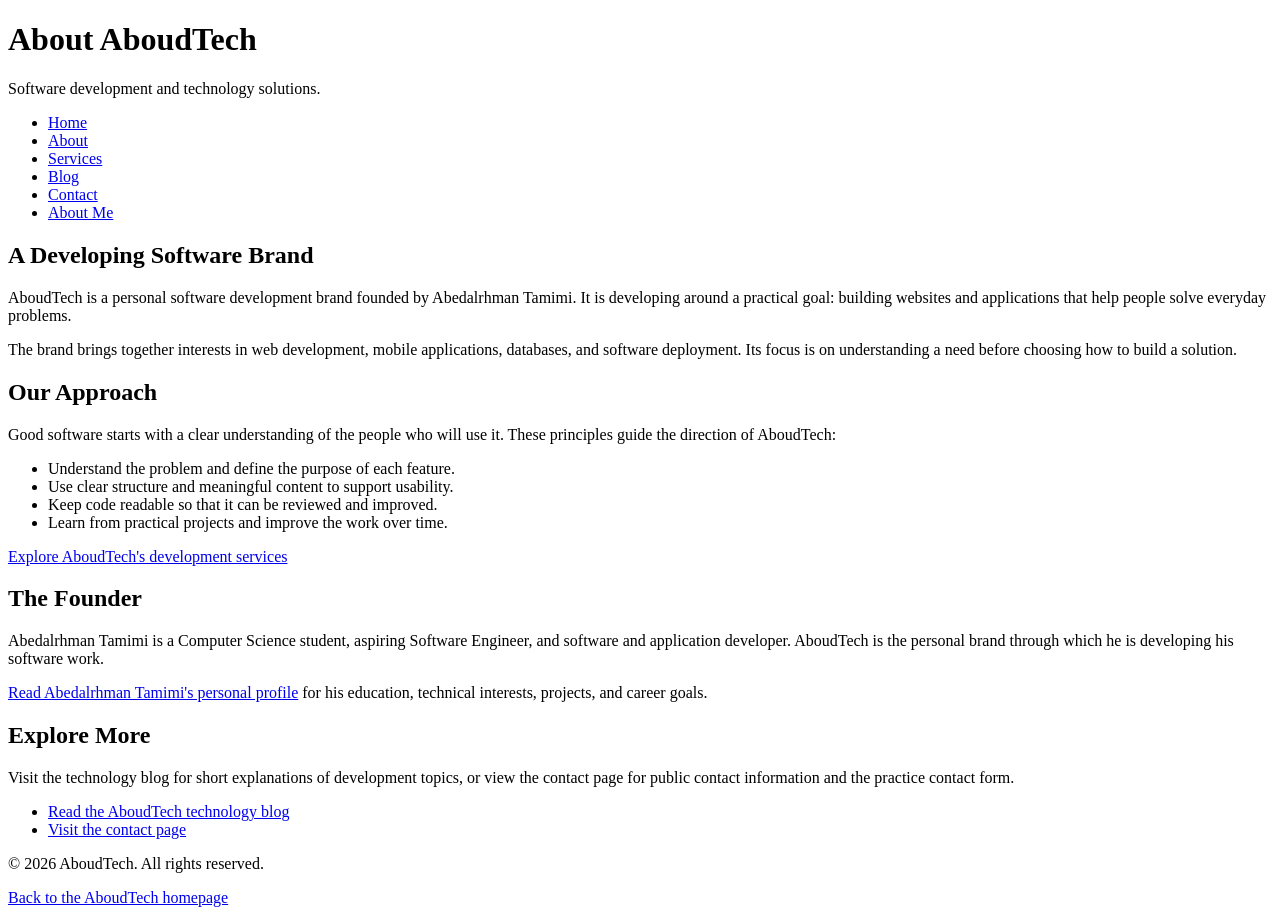
==== about.html @ da57c138 "Added new pages and contact form" ====
<!doctype html>
<html lang="en">
  <head>
    <meta charset="UTF-8" />
    <meta name="viewport" content="width=device-width, initial-scale=1.0" />
    <meta
      name="description"
      content="Learn about AboudTech, a developing software development brand focused on practical applications, clear communication, and continuous learning."
    />
    <title>About AboudTech | AboudTech</title>
  </head>
  <body>
    <header>
      <h1>About AboudTech</h1>
      <p>Software development and technology solutions.</p>
      <nav aria-label="Main navigation">
        <ul>
          <li><a href="index.html">Home</a></li>
          <li><a href="about.html" aria-current="page">About</a></li>
          <li><a href="services.html">Services</a></li>
          <li><a href="blog.html">Blog</a></li>
          <li><a href="contact.html">Contact</a></li>
          <li><a href="profile.html">About Me</a></li>
        </ul>
      </nav>
    </header>

    <main>
      <section>
        <h2>A Developing Software Brand</h2>
        <p>
          AboudTech is a personal software development brand founded by
          Abedalrhman Tamimi. It is developing around a practical goal: building
          websites and applications that help people solve everyday problems.
        </p>
        <p>
          The brand brings together interests in web development, mobile
          applications, databases, and software deployment. Its focus is on
          understanding a need before choosing how to build a solution.
        </p>
      </section>

      <section>
        <h2>Our Approach</h2>
        <p>
          Good software starts with a clear understanding of the people who will
          use it. These principles guide the direction of AboudTech:
        </p>
        <ul>
          <li>Understand the problem and define the purpose of each feature.</li>
          <li>Use clear structure and meaningful content to support usability.</li>
          <li>Keep code readable so that it can be reviewed and improved.</li>
          <li>Learn from practical projects and improve the work over time.</li>
        </ul>
        <p>
          <a href="services.html">Explore AboudTech's development services</a>
        </p>
      </section>

      <section>
        <h2>The Founder</h2>
        <p>
          Abedalrhman Tamimi is a Computer Science student, aspiring Software
          Engineer, and software and application developer. AboudTech is the
          personal brand through which he is developing his software work.
        </p>
        <p>
          <a href="profile.html">Read Abedalrhman Tamimi's personal profile</a>
          for his education, technical interests, projects, and career goals.
        </p>
      </section>

      <section>
        <h2>Explore More</h2>
        <p>
          Visit the technology blog for short explanations of development topics,
          or view the contact page for public contact information and the
          practice contact form.
        </p>
        <ul>
          <li><a href="blog.html">Read the AboudTech technology blog</a></li>
          <li><a href="contact.html">Visit the contact page</a></li>
        </ul>
      </section>
    </main>

    <footer>
      <p>&copy; 2026 AboudTech. All rights reserved.</p>
      <p><a href="index.html">Back to the AboudTech homepage</a></p>
    </footer>
  </body>
</html>
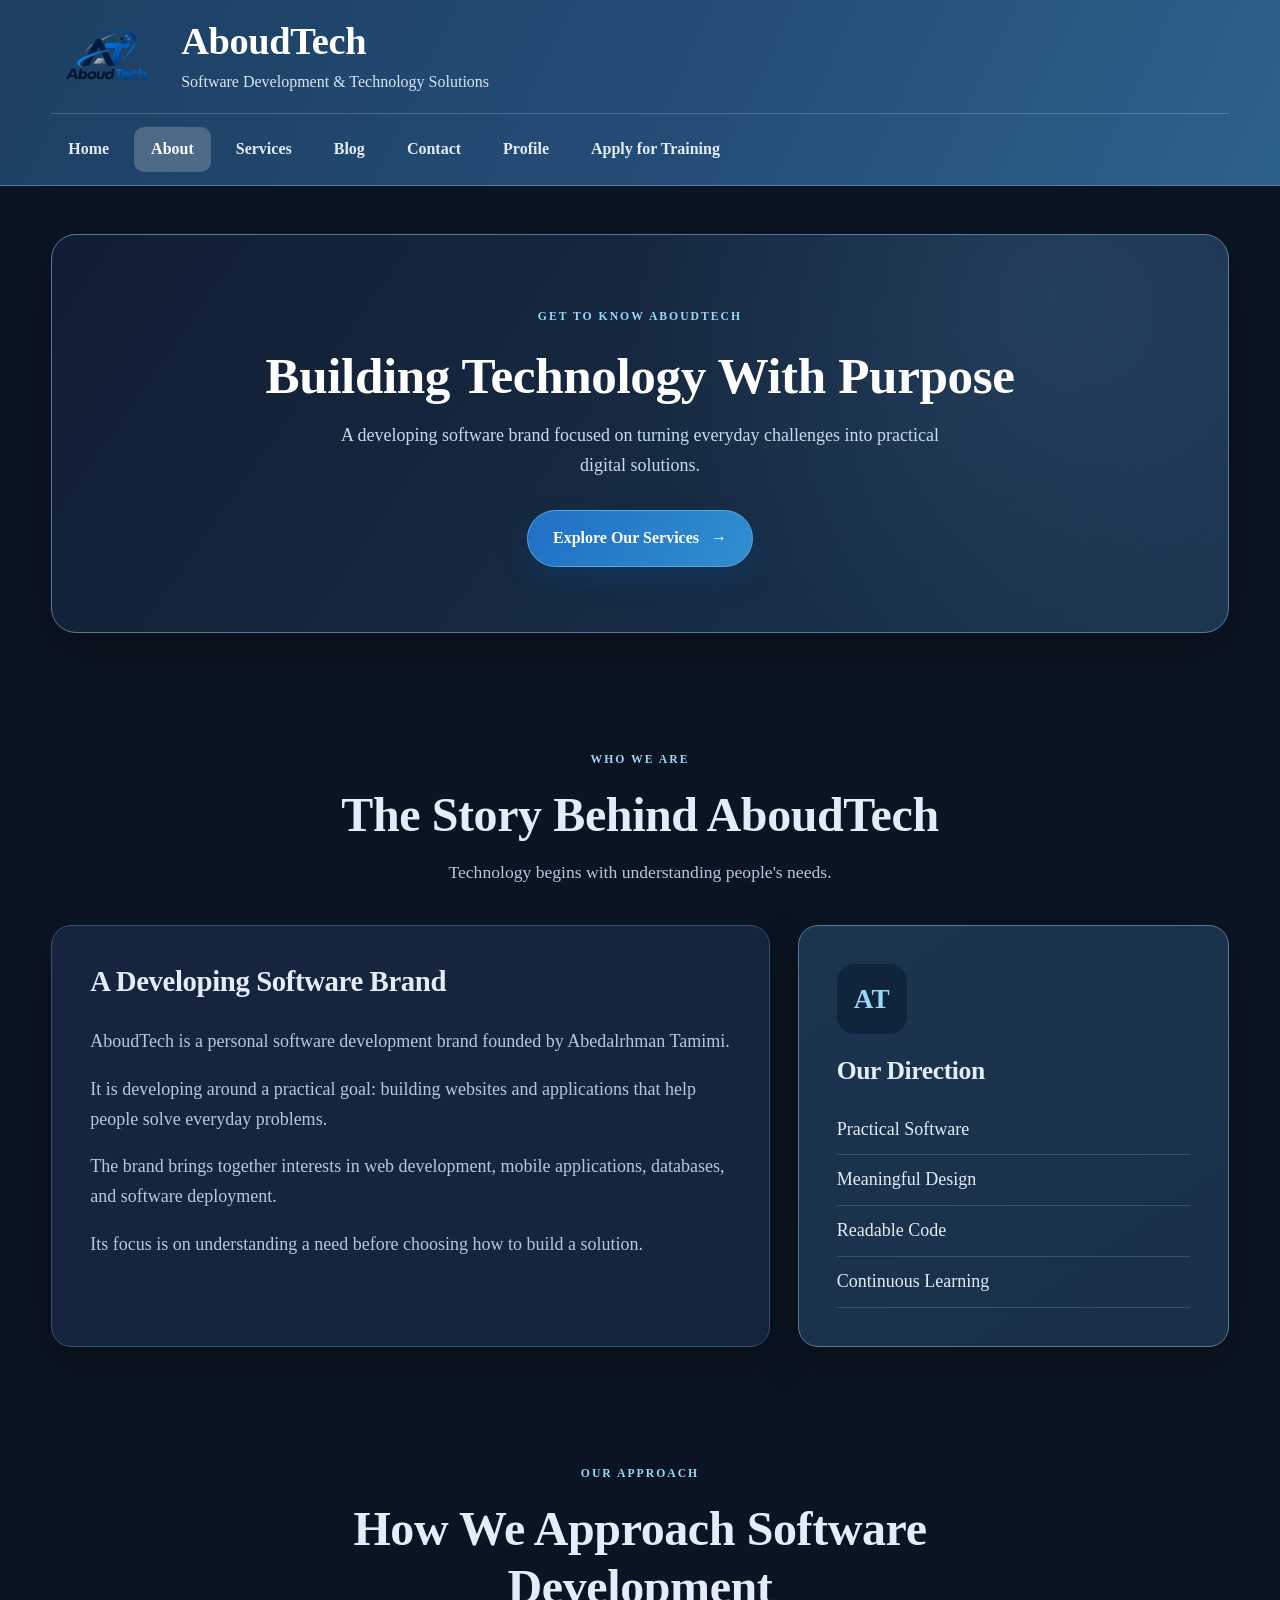
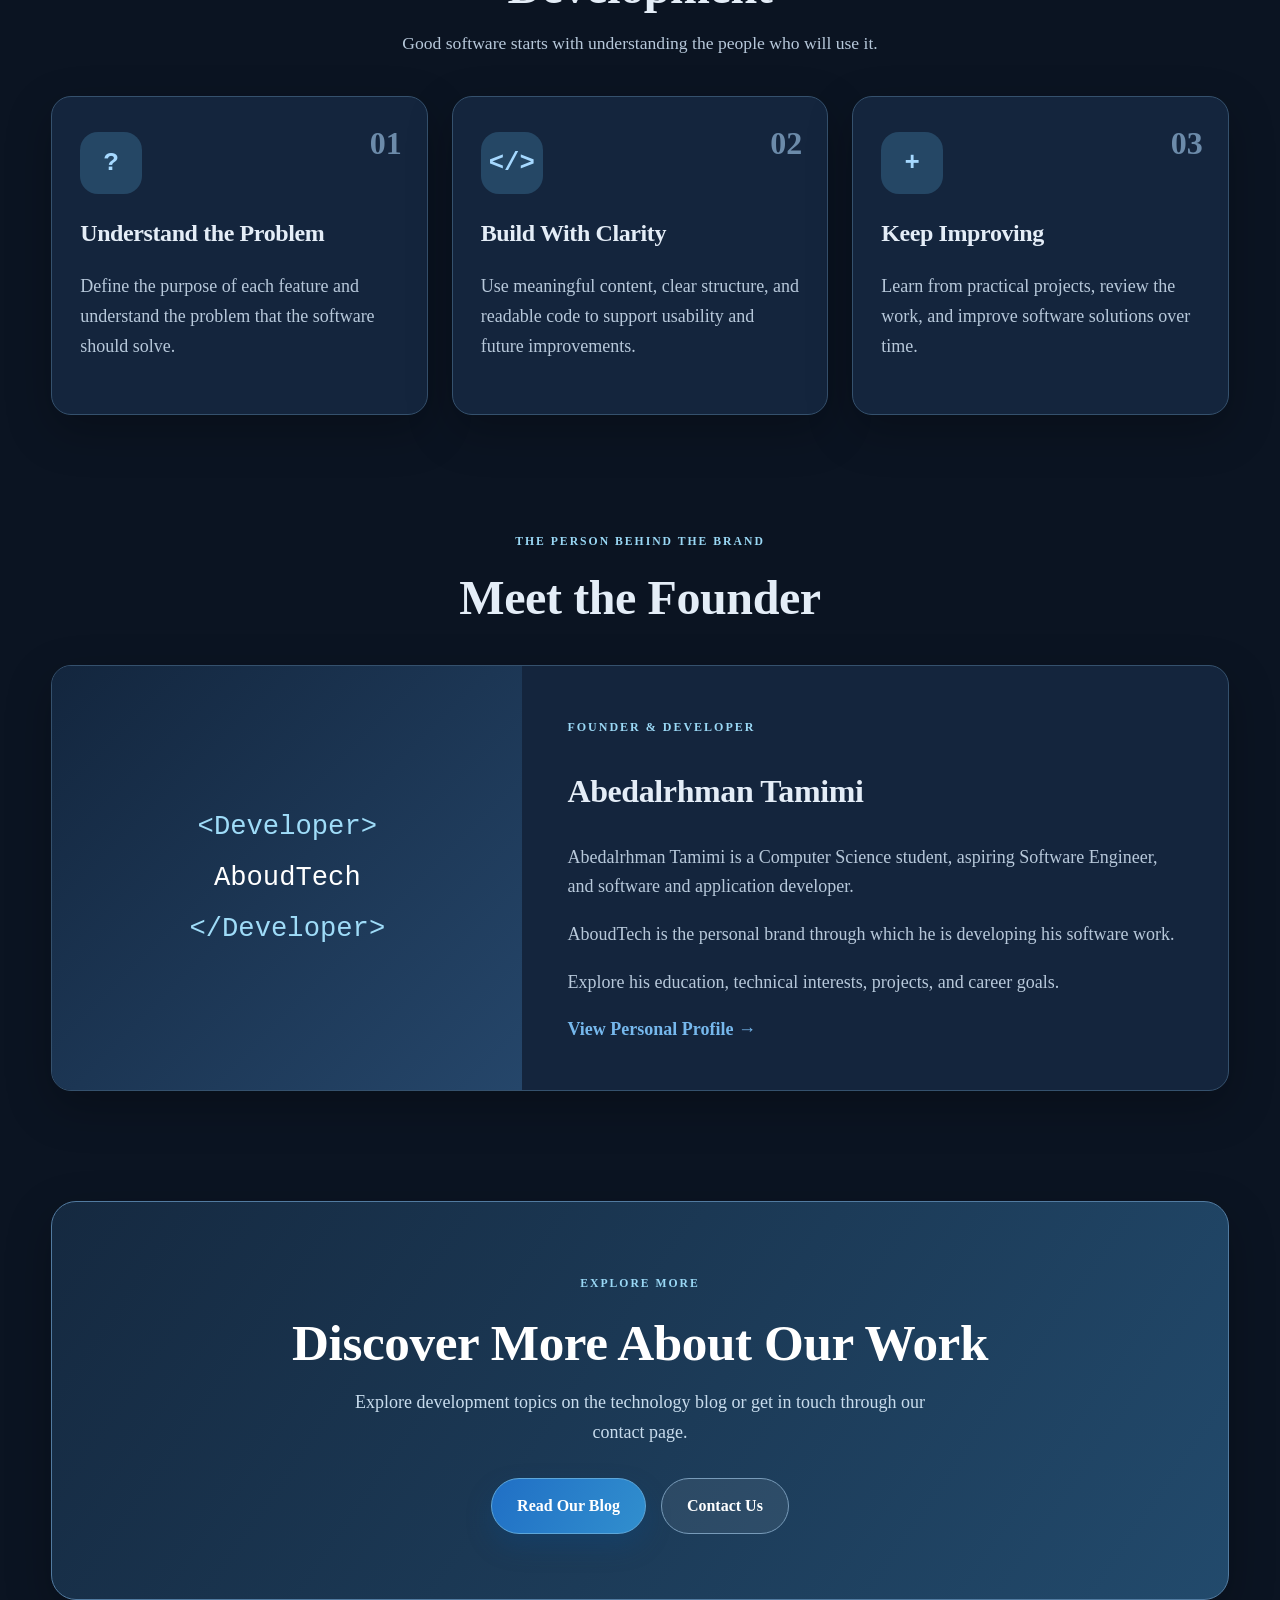
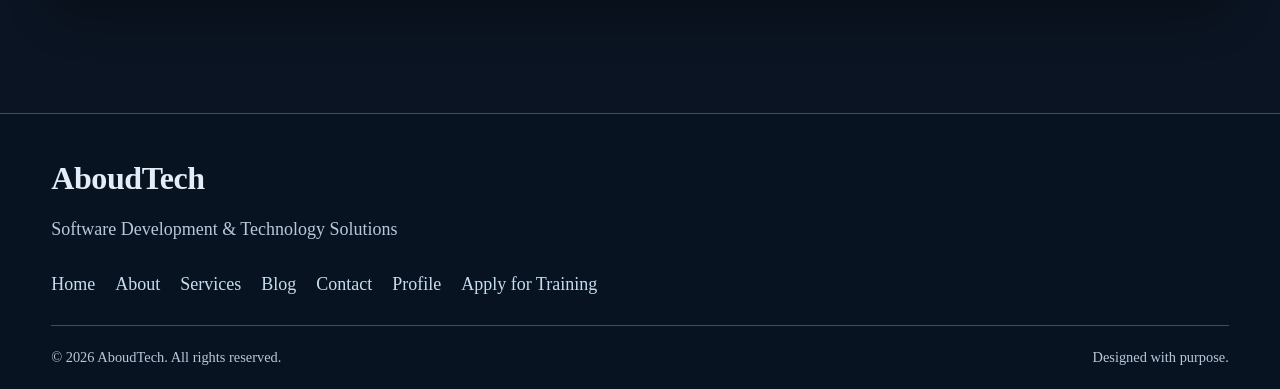
==== commit 1d8ee8b8: "Finished Days 1 to 5 HTML and CSS website" ====
--- a/about.html
+++ b/about.html
@@ -5,88 +5,250 @@
     <meta name="viewport" content="width=device-width, initial-scale=1.0" />
     <meta
       name="description"
-      content="Learn about AboudTech, a developing software development brand focused on practical applications, clear communication, and continuous learning."
+      content="Learn about AboudTech, its software development approach, and founder Abedalrhman Tamimi."
     />
     <title>About AboudTech | AboudTech</title>
+    <link rel="stylesheet" href="assets/css/style.css" />
   </head>
+
   <body>
-    <header>
-      <h1>About AboudTech</h1>
-      <p>Software development and technology solutions.</p>
-      <nav aria-label="Main navigation">
-        <ul>
-          <li><a href="index.html">Home</a></li>
-          <li><a href="about.html" aria-current="page">About</a></li>
-          <li><a href="services.html">Services</a></li>
-          <li><a href="blog.html">Blog</a></li>
-          <li><a href="contact.html">Contact</a></li>
-          <li><a href="profile.html">About Me</a></li>
+    <!-- Header -->
+    <header class="site-header">
+      <div class="header-container">
+        <div class="brand">
+          <a href="index.html" class="site-logo" aria-label="AboudTech Home">
+            <img
+              src="assets/images/aboudtech-logo.png"
+              alt="AboudTech logo"
+              width="110"
+            />
+          </a>
+
+          <div class="brand-info">
+            <h1>AboudTech</h1>
+            <p>Software Development &amp; Technology Solutions</p>
+          </div>
+        </div>
+
+        <nav aria-label="Main navigation">
+          <ul>
+            <li><a href="index.html">Home</a></li>
+            <li>
+              <a href="about.html" aria-current="page">About</a>
+            </li>
+            <li><a href="services.html">Services</a></li>
+            <li><a href="blog.html">Blog</a></li>
+            <li><a href="contact.html">Contact</a></li>
+            <li><a href="profile.html">Profile</a></li>
+            <li><a href="application.html">Apply for Training</a></li>
+          </ul>
+        </nav>
+      </div>
+    </header>
+
+    <main class="home-main about-page">
+      <!-- About Hero -->
+      <section
+        class="contact-cta about-page-hero"
+        aria-labelledby="about-page-title"
+      >
+        <span class="section-label">GET TO KNOW ABOUDTECH</span>
+
+        <h2 id="about-page-title">Building Technology With Purpose</h2>
+
+        <p>
+          A developing software brand focused on turning everyday challenges
+          into practical digital solutions.
+        </p>
+
+        <a href="services.html" class="btn btn-primary">
+          Explore Our Services
+          <span aria-hidden="true">&rarr;</span>
+        </a>
+      </section>
+
+      <!-- Who We Are -->
+      <section class="about-section" aria-labelledby="who-title">
+        <div class="section-heading">
+          <span class="section-label">WHO WE ARE</span>
+          <h2 id="who-title">The Story Behind AboudTech</h2>
+          <p>Technology begins with understanding people's needs.</p>
+        </div>
+
+        <div class="about-content">
+          <div class="about-description">
+            <h3>A Developing Software Brand</h3>
+
+            <p>
+              AboudTech is a personal software development brand founded by
+              Abedalrhman Tamimi.
+            </p>
+
+            <p>
+              It is developing around a practical goal: building websites and
+              applications that help people solve everyday problems.
+            </p>
+
+            <p>
+              The brand brings together interests in web development, mobile
+              applications, databases, and software deployment.
+            </p>
+
+            <p>
+              Its focus is on understanding a need before choosing how to build
+              a solution.
+            </p>
+          </div>
+
+          <aside class="about-highlight" aria-label="Our direction">
+            <div class="highlight-icon" aria-hidden="true">AT</div>
+
+            <h3>Our Direction</h3>
+
+            <p>Practical Software</p>
+            <p>Meaningful Design</p>
+            <p>Readable Code</p>
+            <p>Continuous Learning</p>
+          </aside>
+        </div>
+      </section>
+
+      <!-- Our Principles -->
+      <section class="services-section" aria-labelledby="approach-title">
+        <div class="section-heading">
+          <span class="section-label">OUR APPROACH</span>
+          <h2 id="approach-title">How We Approach Software Development</h2>
+
+          <p>
+            Good software starts with understanding the people who will use it.
+          </p>
+        </div>
+
+        <ul class="service-grid">
+          <li class="service-card">
+            <span class="service-number">01</span>
+
+            <span class="service-icon" aria-hidden="true"> ? </span>
+
+            <h3>Understand the Problem</h3>
+
+            <p>
+              Define the purpose of each feature and understand the problem that
+              the software should solve.
+            </p>
+          </li>
+
+          <li class="service-card">
+            <span class="service-number">02</span>
+
+            <span class="service-icon" aria-hidden="true"> &lt;/&gt; </span>
+
+            <h3>Build With Clarity</h3>
+
+            <p>
+              Use meaningful content, clear structure, and readable code to
+              support usability and future improvements.
+            </p>
+          </li>
+
+          <li class="service-card">
+            <span class="service-number">03</span>
+
+            <span class="service-icon" aria-hidden="true"> + </span>
+
+            <h3>Keep Improving</h3>
+
+            <p>
+              Learn from practical projects, review the work, and improve
+              software solutions over time.
+            </p>
+          </li>
         </ul>
-      </nav>
-    </header>
-
-    <main>
-      <section>
-        <h2>A Developing Software Brand</h2>
+      </section>
+
+      <!-- Founder -->
+      <section class="blog-section" aria-labelledby="founder-title">
+        <div class="section-heading">
+          <span class="section-label">THE PERSON BEHIND THE BRAND</span>
+          <h2 id="founder-title">Meet the Founder</h2>
+        </div>
+
+        <article class="featured-article">
+          <div class="article-illustration" aria-hidden="true">
+            <span>&lt;Developer&gt;</span>
+            <span>AboudTech</span>
+            <span>&lt;/Developer&gt;</span>
+          </div>
+
+          <div class="article-content">
+            <span class="article-category"> FOUNDER &amp; DEVELOPER </span>
+
+            <h3>Abedalrhman Tamimi</h3>
+
+            <p>
+              Abedalrhman Tamimi is a Computer Science student, aspiring
+              Software Engineer, and software and application developer.
+            </p>
+
+            <p>
+              AboudTech is the personal brand through which he is developing his
+              software work.
+            </p>
+
+            <p>
+              Explore his education, technical interests, projects, and career
+              goals.
+            </p>
+
+            <a href="profile.html" class="text-link">
+              View Personal Profile &rarr;
+            </a>
+          </div>
+        </article>
+      </section>
+
+      <!-- Explore More -->
+      <section class="contact-cta" aria-labelledby="explore-title">
+        <span class="section-label">EXPLORE MORE</span>
+
+        <h2 id="explore-title">Discover More About Our Work</h2>
+
         <p>
-          AboudTech is a personal software development brand founded by
-          Abedalrhman Tamimi. It is developing around a practical goal: building
-          websites and applications that help people solve everyday problems.
+          Explore development topics on the technology blog or get in touch
+          through our contact page.
         </p>
-        <p>
-          The brand brings together interests in web development, mobile
-          applications, databases, and software deployment. Its focus is on
-          understanding a need before choosing how to build a solution.
-        </p>
-      </section>
-
-      <section>
-        <h2>Our Approach</h2>
-        <p>
-          Good software starts with a clear understanding of the people who will
-          use it. These principles guide the direction of AboudTech:
-        </p>
-        <ul>
-          <li>Understand the problem and define the purpose of each feature.</li>
-          <li>Use clear structure and meaningful content to support usability.</li>
-          <li>Keep code readable so that it can be reviewed and improved.</li>
-          <li>Learn from practical projects and improve the work over time.</li>
-        </ul>
-        <p>
-          <a href="services.html">Explore AboudTech's development services</a>
-        </p>
-      </section>
-
-      <section>
-        <h2>The Founder</h2>
-        <p>
-          Abedalrhman Tamimi is a Computer Science student, aspiring Software
-          Engineer, and software and application developer. AboudTech is the
-          personal brand through which he is developing his software work.
-        </p>
-        <p>
-          <a href="profile.html">Read Abedalrhman Tamimi's personal profile</a>
-          for his education, technical interests, projects, and career goals.
-        </p>
-      </section>
-
-      <section>
-        <h2>Explore More</h2>
-        <p>
-          Visit the technology blog for short explanations of development topics,
-          or view the contact page for public contact information and the
-          practice contact form.
-        </p>
-        <ul>
-          <li><a href="blog.html">Read the AboudTech technology blog</a></li>
-          <li><a href="contact.html">Visit the contact page</a></li>
-        </ul>
+
+        <div class="hero-actions about-page-actions">
+          <a href="blog.html" class="btn btn-primary"> Read Our Blog </a>
+
+          <a href="contact.html" class="btn btn-outline"> Contact Us </a>
+        </div>
       </section>
     </main>
 
-    <footer>
-      <p>&copy; 2026 AboudTech. All rights reserved.</p>
-      <p><a href="index.html">Back to the AboudTech homepage</a></p>
+    <!-- Footer -->
+    <footer class="site-footer">
+      <div class="footer-inner">
+        <div class="footer-brand">
+          <h2>AboudTech</h2>
+          <p>Software Development &amp; Technology Solutions</p>
+        </div>
+
+        <nav aria-label="Footer navigation">
+          <a href="index.html">Home</a>
+          <a href="about.html">About</a>
+          <a href="services.html">Services</a>
+          <a href="blog.html">Blog</a>
+          <a href="contact.html">Contact</a>
+          <a href="profile.html">Profile</a>
+          <a href="application.html">Apply for Training</a>
+        </nav>
+
+        <div class="footer-bottom">
+          <p>&copy; 2026 AboudTech. All rights reserved.</p>
+          <p>Designed with purpose.</p>
+        </div>
+      </div>
     </footer>
   </body>
 </html>
--- a/assets/css/style.css
+++ b/assets/css/style.css
@@ -0,0 +1,2465 @@
+/* AboudTech — Midnight Blue | HTML5 + CSS3 Foundation */
+/* One design system; no JavaScript or external CSS framework. */
+:root {
+  --navy: #0d2342;
+  --navy-dark: #0b1422;
+  --blue: #318be2;
+  --sky: #76b8ed;
+  --cyan: #9ad8f5;
+  --background: #0b1422;
+  --surface: #14253d;
+  --surface-soft: #1b344f;
+  --surface-raised: #203d5c;
+  --text: #e4edf7;
+  --muted: #b7c8da;
+  --white: #ffffff;
+  --border: #35516d;
+  --border-strong: #527ba0;
+  --radius: 20px;
+  --shadow: 0 16px 45px rgba(0, 0, 0, 0.25);
+  --shadow-hover: 0 24px 55px rgba(0, 0, 0, 0.36);
+}
+
+/* Base */
+*,
+*::before,
+*::after {
+  box-sizing: border-box;
+}
+html {
+  scroll-behavior: smooth;
+}
+body {
+  margin: 0;
+  font:
+    18px/1.65 "Times New Roman",
+    Times,
+    serif;
+  color: var(--text);
+  background: var(--background);
+}
+button,
+input,
+select,
+textarea {
+  font: inherit;
+}
+img {
+  display: block;
+  max-width: 100%;
+}
+a {
+  color: var(--sky);
+  transition:
+    color 0.25s ease,
+    background-color 0.25s ease,
+    transform 0.25s ease;
+}
+a:hover {
+  color: var(--cyan);
+}
+a:focus-visible,
+button:focus-visible,
+input:focus-visible,
+select:focus-visible,
+textarea:focus-visible {
+  outline: 3px solid var(--cyan);
+  outline-offset: 3px;
+}
+h1,
+h2,
+h3,
+h4 {
+  line-height: 1.2;
+  letter-spacing: -0.4px;
+}
+
+/* Header: muted deep blue, rather than a bright strip */
+body > header {
+  padding: 0;
+  color: var(--text);
+  background: linear-gradient(115deg, #1d3f63, #244e77 56%, #2e618a);
+  border-bottom: 1px solid var(--border-strong);
+}
+.header-container,
+.footer-inner {
+  width: min(92%, 1200px);
+  margin-inline: auto;
+}
+.brand {
+  display: flex;
+  align-items: center;
+  gap: 20px;
+  padding: 18px 0;
+}
+.site-logo {
+  display: inline-flex;
+  flex-shrink: 0;
+  align-items: center;
+}
+.site-logo img {
+  width: 110px;
+  height: auto;
+  object-fit: contain;
+}
+.brand-info h1,
+body > header h1 {
+  margin: 0;
+  color: var(--white);
+  font-size: clamp(1.8rem, 3vw, 2.6rem);
+}
+body > header .brand-info p,
+body > header p {
+  margin: 5px 0 0;
+  color: #d6e6f4;
+  font-size: 1rem;
+}
+body > header nav {
+  border-top: 1px solid rgba(214, 230, 244, 0.22);
+  padding: 13px 0;
+}
+body > header nav ul {
+  display: flex;
+  flex-wrap: wrap;
+  align-items: center;
+  gap: 8px;
+  list-style: none;
+  margin: 0;
+  padding: 0;
+}
+body > header nav a {
+  display: inline-block;
+  padding: 9px 17px;
+  border-radius: 10px;
+  color: var(--text);
+  font-size: 1rem;
+  font-weight: bold;
+  text-decoration: none;
+}
+body > header nav a:hover,
+body > header nav a:focus-visible {
+  background: rgba(255, 255, 255, 0.13);
+  color: var(--white);
+}
+body > header nav a[aria-current="page"] {
+  background: rgba(255, 255, 255, 0.2);
+  color: var(--white);
+}
+
+/* Main and section headings */
+main {
+  width: min(92%, 1200px);
+  margin-inline: auto;
+  padding: 48px 0;
+}
+main > section {
+  margin-bottom: 65px;
+}
+.section-heading {
+  max-width: 720px;
+  margin: 0 auto 38px;
+  text-align: center;
+}
+.section-label,
+.eyebrow {
+  display: inline-block;
+  font-size: 0.73rem;
+  font-weight: bold;
+  letter-spacing: 2px;
+  text-transform: uppercase;
+  color: var(--cyan);
+}
+.section-heading h2 {
+  margin: 14px 0;
+  font-size: clamp(2rem, 4vw, 3rem);
+  color: var(--text);
+}
+.section-heading p {
+  margin: 0;
+  color: var(--muted);
+  font-size: 1.1rem;
+}
+
+/* Hero banner, grid, buttons and visual */
+.hero {
+  position: relative;
+  display: grid;
+  grid-template-columns: 1.15fr 0.85fr;
+  align-items: center;
+  gap: 36px;
+  min-height: 550px;
+  padding: clamp(35px, 5vw, 70px);
+  overflow: hidden;
+  isolation: isolate;
+  border: 1px solid var(--border-strong);
+  border-radius: 28px;
+  color: var(--white);
+  background:
+    radial-gradient(
+      ellipse at 75% 45%,
+      rgba(86, 152, 208, 0.18),
+      transparent 45%
+    ),
+    linear-gradient(125deg, #101e32 0%, #183453 58%, #24567c 100%);
+  box-shadow: 0 30px 70px rgba(0, 0, 0, 0.3);
+}
+.hero::before {
+  content: "";
+  position: absolute;
+  inset: 0;
+  z-index: -1;
+  opacity: 0.17;
+  background-image:
+    linear-gradient(rgba(255, 255, 255, 0.12) 1px, transparent 1px),
+    linear-gradient(90deg, rgba(255, 255, 255, 0.12) 1px, transparent 1px);
+  background-size: 45px 45px;
+  mask-image: linear-gradient(to right, transparent, black);
+}
+.hero .eyebrow {
+  color: var(--cyan);
+}
+.hero h2 {
+  max-width: 660px;
+  margin: 25px 0;
+  font-size: clamp(2.6rem, 5vw, 4.5rem);
+  line-height: 1.12;
+  color: var(--white);
+}
+.hero h2 span {
+  display: block;
+  color: #9bd6f8;
+}
+.hero-content > p {
+  max-width: 560px;
+  color: #d4e5f4;
+  font-size: 1.15rem;
+}
+.hero-actions {
+  display: flex;
+  gap: 15px;
+  flex-wrap: wrap;
+  margin-top: 30px;
+}
+.btn,
+main a.btn {
+  display: inline-flex;
+  align-items: center;
+  justify-content: center;
+  gap: 12px;
+  padding: 14px 25px;
+  border: 1px solid transparent;
+  border-radius: 50px;
+  font-size: 1rem;
+  font-weight: bold;
+  text-decoration: none;
+  transition:
+    transform 0.25s ease,
+    box-shadow 0.25s ease,
+    background-color 0.25s ease;
+}
+.btn-primary,
+main a.btn-primary {
+  color: var(--white);
+  background: linear-gradient(120deg, #206fc5, #318fce);
+  box-shadow: 0 12px 25px rgba(11, 71, 130, 0.35);
+  border-color: #5da6d9;
+}
+.btn-outline,
+main a.btn-outline {
+  border-color: #789bb9;
+  background: rgba(255, 255, 255, 0.07);
+  color: var(--white);
+}
+.btn:hover,
+main a.btn:hover {
+  transform: translateY(-3px);
+}
+.btn-primary:hover,
+main a.btn-primary:hover {
+  color: var(--white);
+  box-shadow: 0 18px 32px rgba(21, 105, 185, 0.42);
+}
+.btn-outline:hover,
+main a.btn-outline:hover {
+  color: var(--white);
+  background: rgba(255, 255, 255, 0.16);
+}
+.hero-tags {
+  display: flex;
+  flex-wrap: wrap;
+  gap: 10px;
+  margin-top: 35px;
+}
+.hero-tags span {
+  padding: 7px 13px;
+  border: 1px solid rgba(205, 232, 252, 0.28);
+  border-radius: 50px;
+  color: #cfe2f3;
+  font-size: 0.85rem;
+}
+.hero-visual {
+  position: relative;
+  display: grid;
+  place-items: center;
+  min-height: 390px;
+}
+.hero-logo-card {
+  position: relative;
+  z-index: 2;
+  display: grid;
+  place-items: center;
+  width: min(85%, 360px);
+  padding: 0;
+  background: transparent;
+  border: 0;
+  box-shadow: none;
+  animation: logo-float 6s ease-in-out infinite;
+}
+.hero-logo-card img {
+  display: block;
+  width: 100%;
+  height: auto;
+  object-fit: contain;
+  filter: drop-shadow(0 13px 25px rgba(0, 0, 0, 0.35));
+}
+.hero-logo-card::before {
+  content: "";
+  position: absolute;
+  inset: -7%;
+  z-index: -1;
+  border-radius: 50%;
+  background: radial-gradient(
+    circle,
+    rgba(146, 195, 234, 0.22),
+    rgba(77, 143, 202, 0.12) 55%,
+    transparent 75%
+  );
+  filter: blur(18px);
+}
+.orbit {
+  position: absolute;
+  width: 340px;
+  height: 340px;
+  max-width: 100%;
+  border-radius: 50%;
+  border: 1px solid rgba(152, 205, 239, 0.3);
+}
+.orbit-one {
+  animation: orbit-spin 28s linear infinite;
+}
+.orbit-two {
+  width: 390px;
+  height: 390px;
+  border-style: dashed;
+  border-color: rgba(152, 205, 239, 0.23);
+  animation: orbit-spin-reverse 36s linear infinite;
+}
+.floating-card {
+  position: absolute;
+  z-index: 3;
+  display: flex;
+  flex-direction: column;
+  gap: 3px;
+  padding: 13px 18px;
+  border: 1px solid #537da3;
+  border-radius: 15px;
+  background: rgba(27, 52, 79, 0.94);
+  box-shadow: 0 15px 35px rgba(0, 0, 0, 0.3);
+  color: var(--white);
+  backdrop-filter: blur(8px);
+}
+.floating-card strong {
+  font-size: 1rem;
+}
+.floating-card small {
+  font-size: 0.75rem;
+  color: #c5ddef;
+}
+.floating-symbol {
+  font-family: monospace;
+  font-size: 1.3rem;
+  font-weight: bold;
+  color: #a4dafa;
+}
+.floating-one {
+  top: 5%;
+  right: 0;
+  animation: card-float-one 5s ease-in-out infinite;
+}
+.floating-two {
+  bottom: 5%;
+  left: 0;
+  animation: card-float-two 6s ease-in-out infinite;
+}
+.hero-content {
+  animation: hero-enter 0.9s ease-out both;
+}
+.hero-visual {
+  animation: visual-enter 1.1s ease-out both;
+}
+
+/* About and services */
+.about-section,
+.blog-section {
+  padding: 45px 0;
+}
+.about-content {
+  display: grid;
+  grid-template-columns: 1.25fr 0.75fr;
+  gap: 28px;
+  align-items: stretch;
+}
+.about-description,
+.about-highlight,
+.service-card,
+#services li,
+.featured-article {
+  border: 1px solid var(--border);
+  border-radius: var(--radius);
+  background: var(--surface);
+  box-shadow: var(--shadow);
+}
+.about-description,
+.about-highlight {
+  padding: 38px;
+}
+.about-description h3 {
+  margin-top: 0;
+  font-size: 1.8rem;
+  color: var(--text);
+}
+.about-description p,
+.service-card p,
+#services li p,
+.article-content p {
+  color: var(--muted);
+}
+.about-highlight {
+  background: linear-gradient(145deg, var(--surface-soft), #1a3049);
+  border-color: var(--border-strong);
+}
+.highlight-icon {
+  display: grid;
+  place-items: center;
+  width: 70px;
+  height: 70px;
+  margin-bottom: 22px;
+  border-radius: 18px;
+  background: #10243b;
+  color: var(--cyan);
+  font-size: 1.7rem;
+  font-weight: bold;
+}
+.about-highlight h3 {
+  margin: 0 0 18px;
+  color: var(--text);
+  font-size: 1.6rem;
+}
+.about-highlight p {
+  padding: 10px 0;
+  margin: 0;
+  border-bottom: 1px solid var(--border);
+}
+.text-link {
+  color: var(--sky);
+  font-weight: bold;
+  text-decoration: none;
+}
+.text-link:hover {
+  color: var(--cyan);
+}
+.service-grid,
+#services ul {
+  display: grid;
+  grid-template-columns: repeat(3, minmax(0, 1fr));
+  gap: 24px;
+  padding: 0;
+  margin: 0;
+  list-style: none;
+}
+.service-card,
+#services li {
+  position: relative;
+  padding: 35px 28px;
+  transition:
+    transform 0.3s ease,
+    box-shadow 0.3s ease,
+    border-color 0.3s ease;
+}
+.service-card:hover,
+#services li:hover {
+  transform: translateY(-8px);
+  border-color: var(--border-strong);
+  box-shadow: var(--shadow-hover);
+}
+.service-number {
+  position: absolute;
+  top: 20px;
+  right: 25px;
+  color: #6c8baa;
+  font-size: 2rem;
+  font-weight: bold;
+}
+.service-icon {
+  display: grid;
+  place-items: center;
+  width: 62px;
+  height: 62px;
+  margin-bottom: 25px;
+  border-radius: 18px;
+  background: #254765;
+  color: #a6d9ff;
+  font: bold 1.6rem monospace;
+}
+.service-card h3,
+#services li h3 {
+  font-size: 1.5rem;
+  color: var(--text);
+}
+.service-card a {
+  display: inline-block;
+  margin-top: 12px;
+  font-weight: bold;
+  text-decoration: none;
+}
+
+/* Blog, CTA, footer */
+.featured-article {
+  display: grid;
+  grid-template-columns: 0.8fr 1.2fr;
+  gap: 0;
+  overflow: hidden;
+}
+.article-illustration {
+  display: flex;
+  flex-direction: column;
+  align-items: center;
+  justify-content: center;
+  gap: 20px;
+  min-height: 300px;
+  padding: 35px;
+  background: linear-gradient(135deg, #0f2035, #235071);
+}
+.article-illustration span {
+  font: 1.7rem monospace;
+  color: #9fdcf8;
+}
+.article-illustration span:nth-child(2) {
+  color: var(--white);
+}
+.article-content {
+  padding: clamp(25px, 4vw, 45px);
+}
+.article-category {
+  color: var(--cyan);
+  font-size: 0.75rem;
+  font-weight: bold;
+  letter-spacing: 2px;
+}
+.article-content h3 {
+  font-size: 2rem;
+  color: var(--text);
+}
+.contact-cta {
+  padding: 65px 30px;
+  border: 1px solid var(--border-strong);
+  border-radius: 25px;
+  text-align: center;
+  background: linear-gradient(125deg, #152940, #224a6c);
+  color: var(--white);
+  box-shadow: var(--shadow);
+}
+.contact-cta .section-label {
+  color: var(--cyan);
+}
+.contact-cta h2 {
+  margin: 15px 0;
+  font-size: clamp(2rem, 4vw, 3.2rem);
+  color: var(--white);
+}
+.contact-cta p {
+  max-width: 600px;
+  margin: 0 auto 30px;
+  color: #c8dced;
+}
+body > footer {
+  background: #081321;
+  color: var(--text);
+  padding: 45px 0 20px;
+  border-top: 1px solid var(--border);
+}
+.footer-brand h2 {
+  font-size: 2rem;
+  margin: 0;
+}
+.footer-brand p {
+  color: var(--muted);
+}
+body > footer nav {
+  display: flex;
+  flex-wrap: wrap;
+  gap: 20px;
+  margin: 25px 0;
+}
+body > footer a {
+  color: #c5ddef;
+  text-decoration: none;
+}
+body > footer a:hover {
+  color: var(--cyan);
+}
+.footer-bottom {
+  display: flex;
+  justify-content: space-between;
+  flex-wrap: wrap;
+  gap: 15px;
+  border-top: 1px solid var(--border);
+  padding-top: 20px;
+  color: var(--muted);
+  font-size: 0.9rem;
+}
+.footer-bottom p {
+  margin: 0;
+}
+
+/* All existing secondary pages, including forms */
+main:not(.home-main) > section {
+  padding: clamp(25px, 4vw, 45px);
+  margin-bottom: 25px;
+  border: 1px solid var(--border);
+  border-radius: var(--radius);
+  background: var(--surface);
+  box-shadow: var(--shadow);
+}
+main:not(.home-main) h2 {
+  color: var(--text);
+  font-size: clamp(1.7rem, 3vw, 2.5rem);
+}
+main:not(.home-main) h3 {
+  color: var(--text);
+}
+main:not(.home-main) article {
+  margin: 20px 0;
+}
+main:not(.home-main) a {
+  overflow-wrap: anywhere;
+}
+form {
+  max-width: 850px;
+}
+form label {
+  display: inline-block;
+  margin: 12px 0 6px;
+  font-weight: bold;
+  color: var(--text);
+}
+form input:not([type="checkbox"]):not([type="radio"]),
+form select,
+form textarea {
+  display: block;
+  width: 100%;
+  max-width: 100%;
+  padding: 12px 15px;
+  border: 1px solid var(--border-strong);
+  border-radius: 10px;
+  background: #0d1d30;
+  color: var(--text);
+  color-scheme: dark;
+}
+form input::placeholder,
+form textarea::placeholder {
+  color: #a3b6ca;
+  opacity: 1;
+}
+form textarea {
+  min-height: 130px;
+  resize: vertical;
+}
+form fieldset {
+  margin: 20px 0;
+  padding: 20px;
+  border: 1px solid var(--border);
+  border-radius: 12px;
+}
+form legend {
+  padding: 0 8px;
+  font-weight: bold;
+  color: var(--text);
+}
+form input[type="checkbox"],
+form input[type="radio"] {
+  accent-color: var(--blue);
+}
+form button,
+form input[type="submit"] {
+  padding: 12px 25px;
+  border: 1px solid #5da6d9;
+  border-radius: 10px;
+  background: #216dad;
+  color: var(--white);
+  font-weight: bold;
+  cursor: pointer;
+}
+form button:hover,
+form input[type="submit"]:hover {
+  background: #318be2;
+}
+
+/* Responsive widths */
+@media (min-width: 1440px) {
+  .header-container,
+  .footer-inner,
+  main {
+    width: min(90%, 1600px);
+  }
+  .hero {
+    grid-template-columns: minmax(0, 1.1fr) minmax(0, 0.9fr);
+    min-height: 640px;
+    gap: 65px;
+    padding: 75px;
+  }
+  .hero h2 {
+    font-size: clamp(3.5rem, 4vw, 5rem);
+  }
+  .hero-content > p {
+    max-width: 650px;
+    font-size: 1.2rem;
+  }
+  .hero-visual {
+    min-height: 480px;
+  }
+  .hero-logo-card {
+    width: min(78%, 440px);
+  }
+  .orbit-one {
+    width: 430px;
+    height: 430px;
+  }
+  .orbit-two {
+    width: 490px;
+    height: 490px;
+  }
+  .floating-one {
+    top: 2%;
+    right: 0;
+  }
+  .floating-two {
+    bottom: 2%;
+    left: 0;
+  }
+}
+@media (min-width: 1920px) {
+  .hero {
+    min-height: 700px;
+  }
+  .hero h2 {
+    font-size: 5.2rem;
+  }
+}
+@media (max-width: 950px) {
+  .hero {
+    grid-template-columns: 1fr;
+    gap: 30px;
+  }
+  .hero-visual {
+    min-height: 330px;
+  }
+  .about-content,
+  .featured-article {
+    grid-template-columns: 1fr;
+  }
+  .service-grid,
+  #services ul {
+    grid-template-columns: repeat(2, minmax(0, 1fr));
+  }
+}
+@media (max-width: 600px) {
+  body {
+    font-size: 16px;
+  }
+  .brand {
+    gap: 12px;
+  }
+  .site-logo img {
+    width: 75px;
+  }
+  .brand-info h1 {
+    font-size: 1.6rem;
+  }
+  body > header .brand-info p {
+    font-size: 0.8rem;
+  }
+  body > header nav a {
+    padding: 8px 10px;
+  }
+  main {
+    width: 94%;
+    padding: 25px 0;
+  }
+  .hero {
+    padding: 38px 22px;
+    border-radius: 20px;
+  }
+  .hero h2 {
+    font-size: clamp(2.1rem, 9vw, 2.7rem);
+  }
+  .hero-visual {
+    min-height: 290px;
+  }
+  .hero-logo-card {
+    width: 65%;
+  }
+  .orbit-one {
+    width: 250px;
+    height: 250px;
+  }
+  .orbit-two {
+    width: 280px;
+    height: 280px;
+  }
+  .floating-card {
+    padding: 8px 11px;
+  }
+  .floating-card strong {
+    font-size: 0.8rem;
+  }
+  .floating-card small {
+    font-size: 0.65rem;
+  }
+  .about-description,
+  .about-highlight {
+    padding: 25px;
+  }
+  .service-grid,
+  #services ul {
+    grid-template-columns: 1fr;
+  }
+  .article-illustration {
+    min-height: 220px;
+  }
+  .contact-cta {
+    padding: 45px 20px;
+  }
+}
+
+/* Motion */
+@keyframes logo-float {
+  0%,
+  100% {
+    transform: translateY(0);
+  }
+  50% {
+    transform: translateY(-14px);
+  }
+}
+@keyframes orbit-spin {
+  from {
+    transform: rotate(0);
+  }
+  to {
+    transform: rotate(360deg);
+  }
+}
+@keyframes orbit-spin-reverse {
+  from {
+    transform: rotate(360deg);
+  }
+  to {
+    transform: rotate(0);
+  }
+}
+@keyframes card-float-one {
+  0%,
+  100% {
+    transform: translateY(0);
+  }
+  50% {
+    transform: translateY(-12px);
+  }
+}
+@keyframes card-float-two {
+  0%,
+  100% {
+    transform: translateY(0);
+  }
+  50% {
+    transform: translateY(10px);
+  }
+}
+@keyframes hero-enter {
+  from {
+    opacity: 0;
+    transform: translateY(24px);
+  }
+  to {
+    opacity: 1;
+    transform: translateY(0);
+  }
+}
+@keyframes visual-enter {
+  from {
+    opacity: 0;
+    transform: scale(0.94);
+  }
+  to {
+    opacity: 1;
+    transform: scale(1);
+  }
+}
+@media (prefers-reduced-motion: reduce) {
+  *,
+  *::before,
+  *::after {
+    scroll-behavior: auto !important;
+    animation-duration: 0.01ms !important;
+    animation-iteration-count: 1 !important;
+    transition-duration: 0.01ms !important;
+  }
+}
+
+/* ==================================
+   About Page
+   ================================== */
+
+.about-page-hero {
+  position: relative;
+  overflow: hidden;
+  background:
+    radial-gradient(
+      circle at 85% 15%,
+      rgba(115, 181, 242, 0.12),
+      transparent 40%
+    ),
+    linear-gradient(125deg, #101e33, #1b344f);
+}
+
+.about-page-hero h2 {
+  max-width: 820px;
+  margin-left: auto;
+  margin-right: auto;
+}
+
+.about-page-actions {
+  justify-content: center;
+}
+
+.about-page .service-card {
+  height: 100%;
+}
+
+.about-page .article-illustration {
+  background: linear-gradient(135deg, #13263e, #25466a);
+}
+
+.about-page .article-illustration span {
+  overflow-wrap: anywhere;
+}
+
+@media (max-width: 600px) {
+  .about-page-hero {
+    padding: 45px 22px;
+  }
+
+  .about-page-actions .btn {
+    width: 100%;
+  }
+}
+
+/* ======================================
+   SERVICES PAGE — MIDNIGHT BLUE
+   ====================================== */
+
+/* Hero */
+.services-hero {
+  position: relative;
+  overflow: hidden;
+  background:
+    radial-gradient(
+      circle at 80% 20%,
+      rgba(63, 142, 215, 0.15),
+      transparent 45%
+    ),
+    linear-gradient(125deg, #101e33, #1b344f);
+}
+
+.services-hero h2 {
+  max-width: 800px;
+  margin-left: auto;
+  margin-right: auto;
+}
+
+.services-hero h2 span {
+  display: block;
+  color: #83c8ee;
+}
+
+/* Service features */
+.services-page .service-card {
+  min-width: 0;
+}
+
+.service-card h4 {
+  margin: 25px 0 15px;
+  font-size: 1.15rem;
+  color: #e4edf7;
+}
+
+.service-features {
+  display: flex;
+  flex-direction: column;
+  gap: 12px;
+  padding-left: 20px;
+  margin: 0;
+  color: #a9bdd1;
+}
+
+.service-features li {
+  padding-left: 5px;
+}
+
+.service-features li::marker {
+  color: #73b5f2;
+}
+
+/* Comparison table */
+.comparison-table-wrapper {
+  width: 100%;
+  overflow-x: auto;
+  border: 1px solid #355470;
+  border-radius: 20px;
+  background: #14253d;
+  box-shadow: 0 18px 45px rgba(0, 0, 0, 0.24);
+}
+
+.comparison-table {
+  width: 100%;
+  min-width: 650px;
+  border-collapse: collapse;
+  color: #e4edf7;
+}
+
+.comparison-table caption {
+  padding: 18px 20px;
+  color: #a9bdd1;
+  font-size: 0.95rem;
+  text-align: left;
+  caption-side: top;
+}
+
+.comparison-table thead {
+  background: #214466;
+}
+
+.comparison-table th,
+.comparison-table td {
+  padding: 22px 24px;
+  text-align: left;
+  vertical-align: top;
+  border-bottom: 1px solid #2c455f;
+}
+
+.comparison-table thead th {
+  color: #eaf4ff;
+  font-weight: bold;
+}
+
+.comparison-table tbody th {
+  color: #98d4ff;
+  font-weight: bold;
+}
+
+.comparison-table tbody td {
+  color: #b8cbe0;
+}
+
+.comparison-table tbody tr {
+  transition: background-color 0.25s ease;
+}
+
+.comparison-table tbody tr:hover {
+  background: #1d3b59;
+}
+
+.comparison-table tbody tr:last-child th,
+.comparison-table tbody tr:last-child td {
+  border-bottom: 0;
+}
+
+/* Process section */
+.process-grid {
+  display: grid;
+  grid-template-columns: repeat(3, minmax(0, 1fr));
+  gap: 24px;
+}
+
+.process-card {
+  position: relative;
+  padding: 32px;
+  border: 1px solid #355470;
+  border-radius: 20px;
+  background: linear-gradient(145deg, #192f49, #13253b);
+  box-shadow: 0 12px 32px rgba(0, 0, 0, 0.22);
+  transition:
+    transform 0.3s ease,
+    border-color 0.3s ease,
+    box-shadow 0.3s ease;
+}
+
+.process-card:hover {
+  transform: translateY(-7px);
+  border-color: #639fce;
+  box-shadow: 0 20px 45px rgba(0, 0, 0, 0.28);
+}
+
+.process-step {
+  display: inline-flex;
+  align-items: center;
+  justify-content: center;
+  width: 58px;
+  height: 58px;
+  margin-bottom: 20px;
+  border-radius: 16px;
+  color: #98d4ff;
+  background: #244b73;
+  font-size: 1.5rem;
+  font-weight: bold;
+}
+
+.process-card h3 {
+  margin: 0 0 14px;
+  color: #e4edf7;
+  font-size: 1.45rem;
+}
+
+.process-card p {
+  margin-bottom: 0;
+  color: #a9bdd1;
+}
+
+/* Contact CTA */
+.services-cta {
+  background: linear-gradient(125deg, #102139, #1b4167);
+}
+
+.services-cta-actions {
+  justify-content: center;
+}
+
+/* Tablet */
+@media (max-width: 950px) {
+  .process-grid {
+    grid-template-columns: repeat(2, minmax(0, 1fr));
+  }
+}
+
+/* Mobile */
+@media (max-width: 600px) {
+  .services-hero,
+  .services-cta {
+    padding: 45px 22px;
+  }
+
+  .process-grid {
+    grid-template-columns: 1fr;
+  }
+
+  .process-card {
+    padding: 25px;
+  }
+
+  .services-cta-actions .btn {
+    width: 100%;
+  }
+
+  .comparison-table th,
+  .comparison-table td {
+    padding: 15px;
+  }
+}
+
+@media (prefers-reduced-motion: reduce) {
+  .process-card,
+  .comparison-table tbody tr {
+    transition: none;
+  }
+}
+
+/* ======================================
+   BLOG PAGE — ABOUDTECH MIDNIGHT BLUE
+   ====================================== */
+
+/* Hero */
+.blog-hero {
+  position: relative;
+  overflow: hidden;
+  background:
+    radial-gradient(
+      circle at 80% 20%,
+      rgba(72, 151, 224, 0.16),
+      transparent 45%
+    ),
+    linear-gradient(125deg, #101e33, #1b344f);
+}
+
+.blog-hero h2 {
+  max-width: 850px;
+  margin-left: auto;
+  margin-right: auto;
+}
+
+/* Topic navigation */
+.blog-topic-nav {
+  display: grid;
+  grid-template-columns: repeat(3, minmax(0, 1fr));
+  gap: 20px;
+}
+
+.blog-topic-link {
+  display: flex;
+  align-items: center;
+  gap: 15px;
+  padding: 22px;
+  color: #e4edf7;
+  text-decoration: none;
+  border: 1px solid #355470;
+  border-radius: 16px;
+  background: linear-gradient(145deg, #192f49, #13263e);
+  box-shadow: 0 12px 28px rgba(0, 0, 0, 0.2);
+  transition:
+    transform 0.3s ease,
+    border-color 0.3s ease,
+    box-shadow 0.3s ease;
+}
+
+.blog-topic-link:hover,
+.blog-topic-link:focus-visible {
+  color: #ffffff;
+  transform: translateY(-5px);
+  border-color: #6eabda;
+  box-shadow: 0 20px 35px rgba(0, 0, 0, 0.3);
+}
+
+.topic-number {
+  color: #83c8ee;
+  font-weight: bold;
+  font-size: 1.3rem;
+}
+
+.blog-topic-link span:last-child {
+  margin-left: auto;
+  color: #83c8ee;
+}
+
+/* Article cards */
+.blog-article-card {
+  display: grid;
+  grid-template-columns: minmax(0, 0.65fr) minmax(0, 1.35fr);
+  overflow: hidden;
+  margin-bottom: 30px;
+  border: 1px solid #355470;
+  border-radius: 22px;
+  background: #14253d;
+  box-shadow: 0 15px 38px rgba(0, 0, 0, 0.25);
+  transition:
+    transform 0.3s ease,
+    border-color 0.3s ease,
+    box-shadow 0.3s ease;
+  scroll-margin-top: 25px;
+}
+
+.blog-article-card:hover {
+  transform: translateY(-5px);
+  border-color: #4e86b5;
+  box-shadow: 0 22px 48px rgba(0, 0, 0, 0.33);
+}
+
+.blog-article-visual {
+  display: flex;
+  flex-direction: column;
+  align-items: center;
+  justify-content: center;
+  gap: 22px;
+  padding: 35px;
+  background:
+    radial-gradient(
+      circle at 50% 50%,
+      rgba(67, 158, 232, 0.18),
+      transparent 60%
+    ),
+    linear-gradient(135deg, #11223b, #244c74);
+  border-right: 1px solid #355470;
+  text-align: center;
+}
+
+.blog-code-tag,
+.blog-code-large {
+  font-family: monospace;
+  overflow-wrap: anywhere;
+}
+
+.blog-code-tag {
+  font-size: 1.1rem;
+  color: #89c6f0;
+}
+
+.blog-code-large {
+  font-size: clamp(1.4rem, 2.5vw, 2.2rem);
+  font-weight: bold;
+  color: #e4edf7;
+  text-shadow: 0 0 28px rgba(111, 197, 255, 0.22);
+}
+
+.blog-article-content {
+  padding: clamp(28px, 4vw, 45px);
+}
+
+.blog-article-content h3 {
+  margin: 15px 0 20px;
+  font-size: clamp(1.7rem, 3vw, 2.2rem);
+  color: #e4edf7;
+}
+
+.blog-article-content p {
+  color: #a9bdd1;
+  line-height: 1.8;
+}
+
+.blog-article-content code {
+  padding: 3px 7px;
+  border-radius: 6px;
+  background: #234466;
+  color: #98d4ff;
+}
+
+.blog-read-link {
+  display: inline-block;
+  margin-top: 15px;
+  color: #91cfff;
+  font-weight: bold;
+  text-decoration: none;
+}
+
+.blog-read-link:hover {
+  color: #ffffff;
+}
+
+/* CTA */
+.blog-cta {
+  background: linear-gradient(125deg, #102139, #1b4167);
+}
+
+.blog-cta-actions {
+  justify-content: center;
+}
+
+/* Tablet */
+@media (max-width: 950px) {
+  .blog-topic-nav {
+    grid-template-columns: 1fr;
+  }
+
+  .blog-article-card {
+    grid-template-columns: 1fr;
+  }
+
+  .blog-article-visual {
+    min-height: 210px;
+    border-right: 0;
+    border-bottom: 1px solid #355470;
+  }
+}
+
+/* Mobile */
+@media (max-width: 600px) {
+  .blog-hero,
+  .blog-cta {
+    padding: 45px 22px;
+  }
+
+  .blog-article-content {
+    padding: 25px;
+  }
+
+  .blog-cta-actions .btn {
+    width: 100%;
+  }
+}
+
+@media (prefers-reduced-motion: reduce) {
+  .blog-topic-link,
+  .blog-article-card {
+    transition: none;
+  }
+}
+
+/* ======================================
+   CONTACT PAGE — MIDNIGHT BLUE
+   ====================================== */
+
+.contact-page-hero {
+  background:
+    radial-gradient(
+      circle at 80% 20%,
+      rgba(89, 170, 238, 0.13),
+      transparent 45%
+    ),
+    linear-gradient(125deg, #101e33, #1b344f);
+}
+
+.contact-page-hero h2 {
+  max-width: 850px;
+  margin-inline: auto;
+}
+
+/* Main contact layout */
+.contact-layout {
+  display: grid;
+  grid-template-columns: minmax(0, 0.8fr) minmax(0, 1.2fr);
+  gap: 28px;
+  align-items: start;
+}
+
+.contact-sidebar {
+  display: grid;
+  gap: 20px;
+}
+
+.contact-info-card {
+  padding: 28px;
+  border: 1px solid #355470;
+  border-radius: 20px;
+  background: linear-gradient(145deg, #1a344f, #13263e);
+  box-shadow: 0 12px 32px rgba(0, 0, 0, 0.2);
+  transition:
+    transform 0.3s ease,
+    border-color 0.3s ease;
+}
+
+.contact-info-card:hover {
+  transform: translateY(-5px);
+  border-color: #619bc9;
+}
+
+.contact-card-icon {
+  display: grid;
+  place-items: center;
+  width: 58px;
+  height: 58px;
+  margin-bottom: 18px;
+  border-radius: 16px;
+  background: #244b73;
+  color: #91d4ff;
+  font-family: monospace;
+  font-weight: bold;
+  font-size: 1.3rem;
+}
+
+.contact-info-card h3 {
+  color: #e4edf7;
+  margin: 0 0 12px;
+  font-size: 1.5rem;
+}
+
+.contact-info-card p {
+  color: #a9bdd1;
+  margin: 0 0 15px;
+}
+
+.contact-info-link {
+  color: #91cfff;
+  font-weight: bold;
+  text-decoration: none;
+  overflow-wrap: anywhere;
+}
+
+.contact-info-link:hover {
+  color: #ffffff;
+}
+
+/* Form panel */
+.contact-form-panel {
+  min-width: 0;
+  padding: clamp(24px, 4vw, 42px);
+  border: 1px solid #355470;
+  border-radius: 22px;
+  background: #14253d;
+  box-shadow: 0 20px 48px rgba(0, 0, 0, 0.25);
+  scroll-margin-top: 24px;
+}
+
+.contact-form-heading h3 {
+  margin: 12px 0 15px;
+  color: #e4edf7;
+  font-size: clamp(1.8rem, 3vw, 2.5rem);
+}
+
+.contact-form-heading p {
+  color: #a9bdd1;
+}
+
+.contact-form-notice {
+  margin: 22px 0;
+  padding: 18px 20px;
+  border: 1px solid #426481;
+  border-left: 4px solid #73b5f2;
+  border-radius: 12px;
+  background: #1b344f;
+}
+
+.contact-form-notice strong {
+  color: #a5d9ff;
+}
+
+.contact-form-notice p {
+  margin: 8px 0 0;
+  color: #c7d9e9;
+  font-size: 0.95rem;
+}
+
+.required-note {
+  color: #b6cadb;
+  font-size: 0.95rem;
+}
+
+/* Form groups */
+.contact-page .contact-fieldset {
+  margin: 25px 0;
+  padding: 24px;
+  border: 1px solid #355470;
+  border-radius: 16px;
+  min-width: 0;
+}
+
+.contact-page .contact-fieldset legend {
+  padding: 0 10px;
+  color: #e4edf7;
+  font-size: 1.2rem;
+}
+
+.contact-page .form-field {
+  margin-bottom: 22px;
+}
+
+.contact-page .form-field:last-child {
+  margin-bottom: 0;
+}
+
+.contact-page .form-field label {
+  display: block;
+  margin: 0 0 8px;
+  color: #e4edf7;
+  font-weight: bold;
+}
+
+.contact-page .form-field label span {
+  color: #a9bdd1;
+  font-size: 0.85rem;
+  font-weight: normal;
+}
+
+/* Inputs */
+.contact-page form input:not([type="radio"]):not([type="checkbox"]),
+.contact-page form textarea {
+  display: block;
+  width: 100%;
+  padding: 14px 16px;
+  border: 1px solid #426481;
+  border-radius: 11px;
+  background: #0e2036;
+  color: #e4edf7;
+  font: inherit;
+  transition:
+    border-color 0.25s ease,
+    box-shadow 0.25s ease;
+}
+
+.contact-page form input::placeholder,
+.contact-page form textarea::placeholder {
+  color: #91a8c0;
+}
+
+.contact-page form input:focus-visible,
+.contact-page form textarea:focus-visible {
+  outline: none;
+  border-color: #82c9f6;
+  box-shadow: 0 0 0 3px rgba(80, 170, 240, 0.18);
+}
+
+.contact-page form textarea {
+  min-height: 150px;
+  resize: vertical;
+}
+
+.contact-page .form-field small {
+  display: block;
+  margin-top: 8px;
+  color: #a9bdd1;
+}
+
+/* Radio and checkbox */
+.contact-choice,
+.contact-agreement {
+  display: flex;
+  align-items: flex-start;
+  gap: 12px;
+}
+
+.contact-choice {
+  margin: 12px 0;
+}
+
+.contact-agreement {
+  padding: 18px;
+  margin: 20px 0 26px;
+  border: 1px solid #355470;
+  border-radius: 12px;
+  background: #1b344f;
+}
+
+.contact-page form input[type="radio"],
+.contact-page form input[type="checkbox"] {
+  flex: 0 0 auto;
+  width: 18px;
+  height: 18px;
+  margin: 5px 0 0;
+  accent-color: #318be2;
+}
+
+.contact-choice label,
+.contact-agreement label {
+  margin: 0;
+  color: #d4e3f0;
+  cursor: pointer;
+}
+
+/* Submit button */
+.contact-page .contact-submit-btn {
+  display: inline-flex;
+  align-items: center;
+  justify-content: center;
+  gap: 14px;
+  width: 100%;
+  padding: 15px 26px;
+  border: 1px solid #70c2f2;
+  border-radius: 50px;
+  background: linear-gradient(135deg, #2079dc, #278cce);
+  color: #ffffff;
+  font-size: 1.05rem;
+  font-weight: bold;
+  cursor: pointer;
+  box-shadow: 0 12px 25px rgba(22, 113, 217, 0.22);
+  transition:
+    transform 0.25s ease,
+    box-shadow 0.25s ease;
+}
+
+.contact-page .contact-submit-btn:hover {
+  transform: translateY(-3px);
+  box-shadow: 0 17px 32px rgba(22, 113, 217, 0.36);
+}
+
+.contact-cta-actions {
+  justify-content: center;
+}
+
+.contact-bottom-cta {
+  background: linear-gradient(125deg, #102139, #1b4167);
+}
+
+/* Responsive */
+@media (max-width: 950px) {
+  .contact-layout {
+    grid-template-columns: 1fr;
+  }
+
+  .contact-sidebar {
+    grid-template-columns: repeat(2, minmax(0, 1fr));
+  }
+}
+
+@media (max-width: 600px) {
+  .contact-sidebar {
+    grid-template-columns: 1fr;
+  }
+
+  .contact-page-hero,
+  .contact-bottom-cta {
+    padding: 45px 22px;
+  }
+
+  .contact-page .contact-fieldset {
+    padding: 16px;
+  }
+
+  .contact-cta-actions .btn {
+    width: 100%;
+  }
+}
+
+@media (prefers-reduced-motion: reduce) {
+  .contact-info-card,
+  .contact-page form input,
+  .contact-page form textarea,
+  .contact-page .contact-submit-btn {
+    transition: none;
+  }
+}
+
+/* =========================================
+   PROFILE PAGE — ABOUDTECH MIDNIGHT BLUE
+   ========================================= */
+
+.profile-page {
+  --profile-bg: #14253d;
+  --profile-raised: #1b344f;
+  --profile-border: #355470;
+  --profile-text: #e4edf7;
+  --profile-muted: #a9bdd1;
+  --profile-accent: #83c8ee;
+}
+
+/* Personal Hero */
+.profile-hero {
+  display: grid;
+  grid-template-columns: minmax(0, 1.2fr) minmax(0, 0.8fr);
+  align-items: center;
+  gap: 50px;
+  padding: clamp(35px, 5vw, 75px);
+  border: 1px solid var(--profile-border);
+  border-radius: 28px;
+  overflow: hidden;
+  background:
+    radial-gradient(
+      circle at 80% 25%,
+      rgba(80, 155, 220, 0.15),
+      transparent 45%
+    ),
+    linear-gradient(125deg, #101e33, #1b344f);
+  box-shadow: 0 25px 60px rgba(0, 0, 0, 0.25);
+}
+
+.profile-hero-content h2 {
+  margin: 18px 0 24px;
+  font-size: clamp(2.6rem, 4.8vw, 4.8rem);
+  color: var(--profile-text);
+}
+
+.profile-hero-content h2 span {
+  display: block;
+  color: var(--profile-accent);
+}
+
+.profile-hero-content p {
+  color: var(--profile-muted);
+  font-size: 1.08rem;
+}
+
+.profile-hero-content .profile-role {
+  font-size: 1.12rem;
+  font-weight: bold;
+  color: #c2ddf5;
+}
+
+.profile-hero-content .profile-intro {
+  color: var(--profile-text);
+}
+
+/* Profile Visual */
+.profile-visual {
+  display: flex;
+  flex-direction: column;
+  align-items: center;
+  justify-content: center;
+  gap: 18px;
+  min-width: 0;
+  margin: 0;
+  text-align: center;
+}
+
+.profile-avatar {
+  display: grid;
+  place-items: center;
+  width: min(100%, 300px);
+  aspect-ratio: 1;
+  border: 2px solid #4d82ae;
+  border-radius: 50%;
+  background: radial-gradient(circle at 35% 30%, #345e85, #142c49 65%, #0c1b2f);
+  box-shadow:
+    0 0 0 14px rgba(115, 181, 242, 0.06),
+    0 0 55px rgba(62, 142, 210, 0.18);
+  animation: profile-avatar-float 6s ease-in-out infinite;
+}
+
+.profile-avatar span {
+  font-size: clamp(4rem, 8vw, 7rem);
+  font-weight: bold;
+  letter-spacing: -5px;
+  color: #a6ddff;
+  text-shadow: 0 0 25px rgba(116, 191, 242, 0.25);
+}
+
+.profile-visual-label {
+  display: flex;
+  flex-direction: column;
+  gap: 4px;
+}
+
+.profile-visual-label strong {
+  color: var(--profile-text);
+  font-size: 1.5rem;
+}
+
+.profile-visual-label span,
+.profile-visual figcaption {
+  color: var(--profile-muted);
+  font-size: 0.9rem;
+}
+
+.profile-visual figcaption {
+  max-width: 260px;
+}
+
+/* Section Navigation */
+.profile-section-nav {
+  display: flex;
+  justify-content: center;
+  flex-wrap: wrap;
+  gap: 10px;
+  padding: 15px;
+  margin: -30px 0 60px;
+  position: relative;
+  z-index: 2;
+  border: 1px solid var(--profile-border);
+  border-radius: 18px;
+  background: #14253d;
+  box-shadow: 0 15px 35px rgba(0, 0, 0, 0.25);
+}
+
+.profile-section-nav a {
+  padding: 9px 15px;
+  border-radius: 10px;
+  color: var(--profile-muted);
+  text-decoration: none;
+  font-weight: bold;
+}
+
+.profile-section-nav a:hover,
+.profile-section-nav a:focus-visible {
+  background: #244b73;
+  color: white;
+}
+
+.profile-page section[id] {
+  scroll-margin-top: 25px;
+}
+
+/* Reusable profile cards */
+.profile-info-card,
+.profile-skill-group,
+.profile-project-card,
+.profile-goals-intro {
+  border: 1px solid var(--profile-border);
+  border-radius: 20px;
+  background: linear-gradient(145deg, #1a344f, #13263e);
+  box-shadow: 0 12px 35px rgba(0, 0, 0, 0.2);
+}
+
+.profile-info-card,
+.profile-skill-group,
+.profile-project-card {
+  transition:
+    transform 0.3s ease,
+    border-color 0.3s ease,
+    box-shadow 0.3s ease;
+}
+
+.profile-info-card:hover,
+.profile-skill-group:hover,
+.profile-project-card:hover {
+  transform: translateY(-6px);
+  border-color: #609ac8;
+  box-shadow: 0 20px 45px rgba(0, 0, 0, 0.3);
+}
+
+.profile-page .profile-section {
+  margin-bottom: 80px;
+}
+
+.profile-two-column {
+  display: grid;
+  grid-template-columns: repeat(2, minmax(0, 1fr));
+  gap: 24px;
+}
+
+.profile-info-card {
+  padding: 35px;
+}
+
+.profile-card-symbol,
+.profile-skill-icon {
+  display: grid;
+  place-items: center;
+  width: 65px;
+  height: 65px;
+  margin-bottom: 22px;
+  border-radius: 17px;
+  background: #244b73;
+  color: var(--profile-accent);
+  font-family: monospace;
+  font-size: 1.2rem;
+  font-weight: bold;
+}
+
+.profile-info-card h3,
+.profile-skill-group h3,
+.profile-project-card h3,
+.profile-goals-intro h3 {
+  color: var(--profile-text);
+  font-size: 1.55rem;
+}
+
+.profile-info-card p,
+.profile-project-card p,
+.profile-goals-intro p {
+  color: var(--profile-muted);
+}
+
+/* Skills */
+.profile-skills-grid {
+  display: grid;
+  grid-template-columns: repeat(4, minmax(0, 1fr));
+  gap: 20px;
+}
+
+.profile-skill-group {
+  min-width: 0;
+  padding: 28px;
+}
+
+.profile-skill-group h3 {
+  font-size: 1.35rem;
+}
+
+.profile-skill-list {
+  display: flex;
+  flex-wrap: wrap;
+  gap: 10px;
+  margin: 20px 0 0;
+  padding: 0;
+  list-style: none;
+}
+
+.profile-skill-list li {
+  padding: 7px 11px;
+  border: 1px solid #365b7d;
+  border-radius: 30px;
+  background: #203d5d;
+  color: #c7deef;
+  font-size: 0.9rem;
+}
+
+/* Projects */
+.profile-project-grid {
+  display: grid;
+  grid-template-columns: repeat(3, minmax(0, 1fr));
+  gap: 24px;
+}
+
+.profile-project-card {
+  position: relative;
+  display: flex;
+  flex-direction: column;
+  min-width: 0;
+  padding: 35px 28px;
+}
+
+.profile-project-number {
+  position: absolute;
+  top: 18px;
+  right: 25px;
+  color: #6688a7;
+  font-size: 1.8rem;
+  font-weight: bold;
+}
+
+.profile-project-category {
+  display: inline-block;
+  margin: 30px 0 10px;
+  color: var(--profile-accent);
+  font-family: Arial, sans-serif;
+  font-size: 0.72rem;
+  font-weight: bold;
+  letter-spacing: 1.5px;
+}
+
+.profile-project-card h3 {
+  margin: 10px 0 15px;
+}
+
+.profile-project-card p {
+  flex: 1;
+}
+
+.profile-project-link {
+  display: inline-block;
+  margin-top: 15px;
+  color: #98d4ff;
+  font-weight: bold;
+  text-decoration: none;
+}
+
+.profile-project-link:hover {
+  color: white;
+}
+
+/* Career Goals */
+.profile-goals-layout {
+  display: grid;
+  grid-template-columns: 1fr 1fr;
+  gap: 25px;
+}
+
+.profile-goals-intro {
+  padding: 35px;
+}
+
+.profile-goals-intro h3 {
+  margin-top: 0;
+}
+
+.profile-goals-list {
+  display: flex;
+  flex-direction: column;
+  justify-content: center;
+  gap: 15px;
+  margin: 0;
+  padding: 30px 35px 30px 55px;
+  border: 1px solid var(--profile-border);
+  border-radius: 20px;
+  background: #14253d;
+  color: var(--profile-text);
+}
+
+.profile-goals-list li {
+  padding-left: 8px;
+}
+
+.profile-goals-list li::marker {
+  color: var(--profile-accent);
+}
+
+/* Contact CTA */
+.profile-contact {
+  background: linear-gradient(125deg, #102139, #1b4167);
+}
+
+.profile-contact-actions {
+  justify-content: center;
+}
+
+/* Animation */
+@keyframes profile-avatar-float {
+  0%,
+  100% {
+    transform: translateY(0);
+  }
+  50% {
+    transform: translateY(-12px);
+  }
+}
+
+/* Tablet */
+@media (max-width: 1100px) {
+  .profile-skills-grid {
+    grid-template-columns: repeat(2, minmax(0, 1fr));
+  }
+
+  .profile-project-grid {
+    grid-template-columns: repeat(2, minmax(0, 1fr));
+  }
+}
+
+@media (max-width: 850px) {
+  .profile-hero {
+    grid-template-columns: 1fr;
+  }
+
+  .profile-two-column,
+  .profile-goals-layout {
+    grid-template-columns: 1fr;
+  }
+
+  .profile-section-nav {
+    margin-top: -15px;
+  }
+}
+
+/* Mobile */
+@media (max-width: 600px) {
+  .profile-hero {
+    padding: 35px 22px;
+  }
+
+  .profile-avatar {
+    max-width: 220px;
+  }
+
+  .profile-section-nav {
+    justify-content: flex-start;
+    gap: 5px;
+  }
+
+  .profile-section-nav a {
+    padding: 8px 10px;
+    font-size: 0.9rem;
+  }
+
+  .profile-skills-grid,
+  .profile-project-grid {
+    grid-template-columns: 1fr;
+  }
+
+  .profile-info-card,
+  .profile-skill-group,
+  .profile-project-card,
+  .profile-goals-intro {
+    padding: 25px;
+  }
+
+  .profile-contact-actions .btn {
+    width: 100%;
+  }
+
+  .profile-goals-list {
+    padding: 25px 25px 25px 45px;
+  }
+}
+
+/* Accessibility */
+@media (prefers-reduced-motion: reduce) {
+  .profile-avatar {
+    animation: none;
+  }
+
+  .profile-info-card,
+  .profile-skill-group,
+  .profile-project-card {
+    transition: none;
+  }
+}
+
+/* ==========================================
+   APPLICATION PAGE — ABOUDTECH MIDNIGHT
+   ========================================== */
+
+.application-page {
+  --app-surface: #14253d;
+  --app-raised: #1b344f;
+  --app-field: #0e2036;
+  --app-border: #355470;
+  --app-text: #e4edf7;
+  --app-muted: #a9bdd1;
+  --app-accent: #83c8ee;
+}
+
+/* Hero */
+.application-hero {
+  background:
+    radial-gradient(
+      circle at 80% 20%,
+      rgba(83, 155, 223, 0.15),
+      transparent 45%
+    ),
+    linear-gradient(125deg, #101e33, #1b344f);
+}
+
+.application-hero h2 span {
+  display: block;
+  color: var(--app-accent);
+}
+
+/* Information and notices */
+.application-notice {
+  padding: 24px 28px;
+  margin-bottom: 26px;
+  background: #1b344f;
+  border: 1px solid #426481;
+  border-left: 4px solid var(--app-accent);
+  border-radius: 16px;
+}
+
+.application-notice strong {
+  color: var(--app-accent);
+  font-size: 1.2rem;
+}
+
+.application-notice p,
+.application-small-note {
+  color: var(--app-muted);
+}
+
+.application-info-grid {
+  display: grid;
+  grid-template-columns: repeat(3, minmax(0, 1fr));
+  gap: 22px;
+}
+
+.application-info-card {
+  min-width: 0;
+  padding: 28px;
+  background: linear-gradient(145deg, #1a344f, #13263e);
+  border: 1px solid var(--app-border);
+  border-radius: 20px;
+  box-shadow: 0 12px 32px rgba(0, 0, 0, 0.2);
+  transition:
+    transform 0.3s ease,
+    border-color 0.3s ease;
+}
+
+.application-info-card:hover {
+  transform: translateY(-5px);
+  border-color: #68a7d7;
+}
+
+.application-info-number {
+  display: inline-block;
+  margin-bottom: 15px;
+  color: var(--app-accent);
+  font-size: 1.65rem;
+  font-weight: bold;
+}
+
+.application-info-card h3 {
+  margin: 0 0 12px;
+  color: var(--app-text);
+  font-size: 1.45rem;
+}
+
+.application-info-card p {
+  margin: 0;
+  color: var(--app-muted);
+}
+
+.application-small-note {
+  margin-top: 22px;
+  font-size: 0.95rem;
+}
+
+/* Main form container */
+.application-form-panel {
+  width: min(100%, 1050px);
+  margin: 0 auto;
+  padding: clamp(22px, 4vw, 44px);
+  background: var(--app-surface);
+  border: 1px solid var(--app-border);
+  border-radius: 24px;
+  box-shadow: 0 22px 55px rgba(0, 0, 0, 0.26);
+}
+
+.application-form-header {
+  margin-bottom: 30px;
+}
+
+.application-form-header h3 {
+  margin: 12px 0;
+  color: var(--app-text);
+  font-size: clamp(1.8rem, 3vw, 2.5rem);
+}
+
+.application-form-header p {
+  color: var(--app-muted);
+}
+
+.application-page form {
+  max-width: none;
+}
+
+.application-page .application-fieldset {
+  min-width: 0;
+  margin: 28px 0;
+  padding: clamp(16px, 3vw, 28px);
+  border: 1px solid var(--app-border);
+  border-radius: 17px;
+}
+
+.application-page .application-fieldset legend {
+  padding: 0 12px;
+  color: var(--app-text);
+  font-size: 1.25rem;
+  font-weight: bold;
+}
+
+/* Fields */
+.application-field-grid {
+  display: grid;
+  grid-template-columns: repeat(2, minmax(0, 1fr));
+  gap: 22px;
+}
+
+.application-field {
+  min-width: 0;
+}
+
+.application-page .application-field label {
+  display: block;
+  margin: 0 0 8px;
+  color: var(--app-text);
+}
+
+.application-page .application-field input,
+.application-page .application-field select,
+.application-page .application-field textarea {
+  display: block;
+  width: 100%;
+  min-width: 0;
+  padding: 13px 15px;
+  background: var(--app-field);
+  border: 1px solid #426481;
+  border-radius: 11px;
+  color: var(--app-text);
+  font: inherit;
+  color-scheme: dark;
+  transition:
+    border-color 0.25s ease,
+    box-shadow 0.25s ease;
+}
+
+.application-page .application-field select option {
+  background: var(--app-field);
+  color: var(--app-text);
+}
+
+.application-page .application-field input:focus-visible,
+.application-page .application-field select:focus-visible,
+.application-page .application-field textarea:focus-visible {
+  outline: none;
+  border-color: var(--app-accent);
+  box-shadow: 0 0 0 3px rgba(115, 181, 242, 0.18);
+}
+
+.application-page .application-field textarea {
+  min-height: 165px;
+  resize: vertical;
+}
+
+.application-page .application-field small,
+.application-help {
+  display: block;
+  margin: 8px 0 0;
+  color: var(--app-muted);
+  font-size: 0.92rem;
+}
+
+/* Radio and checkbox choices */
+.application-choice-grid {
+  display: grid;
+  grid-template-columns: repeat(2, minmax(0, 1fr));
+  gap: 14px;
+  margin-top: 20px;
+}
+
+.application-choice {
+  display: flex;
+  align-items: flex-start;
+  gap: 12px;
+  min-width: 0;
+  padding: 16px;
+  background: #1b344f;
+  border: 1px solid var(--app-border);
+  border-radius: 12px;
+}
+
+.application-choice:focus-within {
+  border-color: var(--app-accent);
+}
+
+.application-page .application-choice input {
+  flex: 0 0 auto;
+  width: 18px;
+  height: 18px;
+  margin: 5px 0 0;
+  accent-color: #318be2;
+}
+
+.application-page .application-choice label {
+  margin: 0;
+  color: var(--app-text);
+  cursor: pointer;
+}
+
+.application-agreement {
+  margin-top: 28px;
+  border-color: #426481;
+}
+
+/* Submit button */
+.application-page .application-submit {
+  display: inline-flex;
+  align-items: center;
+  justify-content: center;
+  gap: 14px;
+  width: 100%;
+  padding: 16px 25px;
+  background: linear-gradient(135deg, #2079dc, #278cce);
+  border: 1px solid #70c2f2;
+  border-radius: 50px;
+  color: #ffffff;
+  font-size: 1.05rem;
+  font-weight: bold;
+  cursor: pointer;
+  box-shadow: 0 12px 28px rgba(22, 113, 217, 0.23);
+  transition:
+    transform 0.25s ease,
+    box-shadow 0.25s ease;
+}
+
+.application-page .application-submit:hover {
+  transform: translateY(-3px);
+  box-shadow: 0 18px 36px rgba(22, 113, 217, 0.35);
+}
+
+/* Bottom CTA */
+.application-bottom-cta {
+  background: linear-gradient(125deg, #102139, #1b4167);
+}
+
+.application-actions {
+  justify-content: center;
+}
+
+/* Responsive layout */
+@media (max-width: 950px) {
+  .application-info-grid {
+    grid-template-columns: 1fr;
+  }
+}
+
+@media (max-width: 650px) {
+  .application-field-grid,
+  .application-choice-grid {
+    grid-template-columns: 1fr;
+  }
+
+  .application-hero,
+  .application-bottom-cta {
+    padding: 45px 22px;
+  }
+
+  .application-page .application-fieldset {
+    padding: 16px;
+  }
+
+  .application-actions .btn {
+    width: 100%;
+  }
+}
+
+@media (prefers-reduced-motion: reduce) {
+  .application-info-card,
+  .application-page .application-submit,
+  .application-page .application-field input,
+  .application-page .application-field select,
+  .application-page .application-field textarea {
+    transition: none;
+  }
+}
